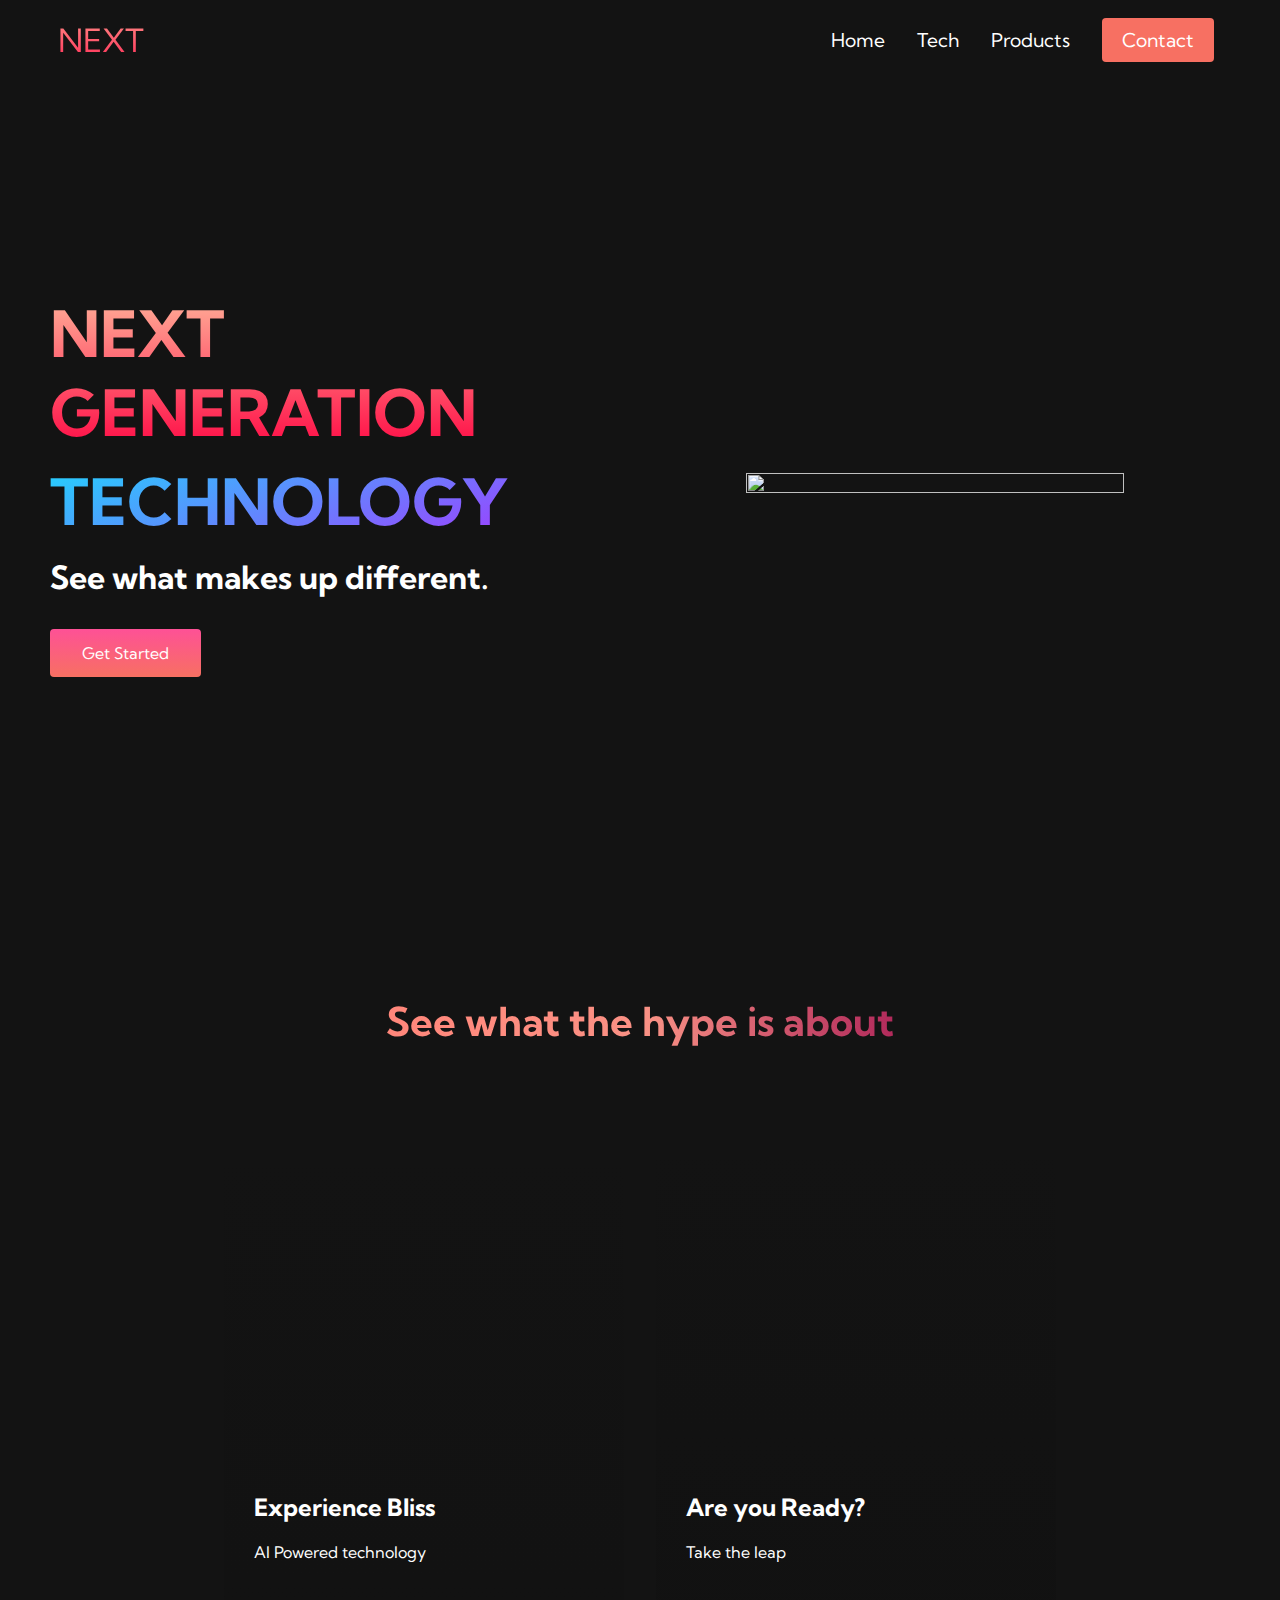
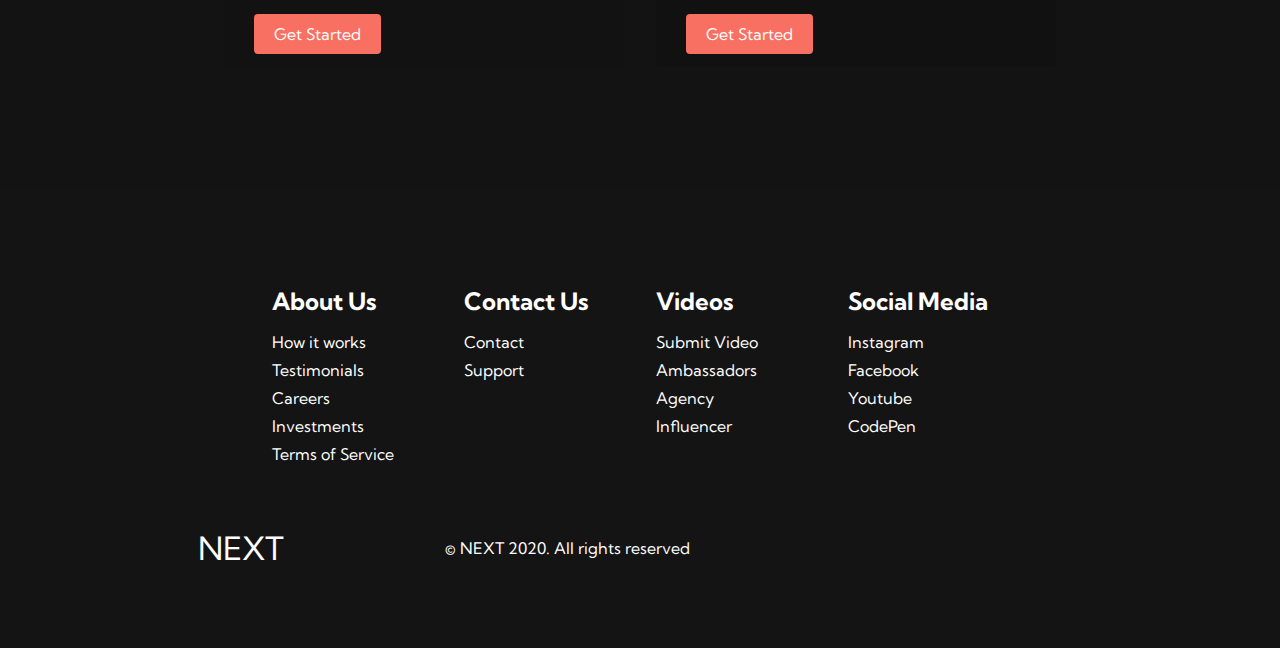
==== index.html @ 072d8ba7 "I have taken the images from Brian Design." ====
<!DOCTYPE html>
<html lang="en">
  <head>    
    <meta charset="UTF-8" />
    <meta name="viewport" content="width=device-width, initial-scale=1.0" />
    <title>HTML CSS Website</title>
    <link rel="stylesheet" href="styles.css" />
    <link
      rel="stylesheet"
      href="https://use.fontawesome.com/releases/v5.14.0/css/all.css"
      integrity="sha384-HzLeBuhoNPvSl5KYnjx0BT+WB0QEEqLprO+NBkkk5gbc67FTaL7XIGa2w1L0Xbgc"
      crossorigin="anonymous"
    />
    <link
      href="https://fonts.googleapis.com/css2?family=Kumbh+Sans:wght@400;700&display=swap"
      rel="stylesheet"
    />
  </head>
  <body>
    <!-- Navbar Section -->
    <nav class="navbar">
      <div class="navbar__container">
        <a href="/" id="navbar__logo"><i class="fas fa-gem"></i>NEXT</a>
        <div class="navbar__toggle" id="mobile-menu">
          <span class="bar"></span> <span class="bar"></span>
          <span class="bar"></span>
        </div>
        <ul class="navbar__menu">
          <li class="navbar__item">
            <a href="/" class="navbar__links">Home</a>
          </li>
          <li class="navbar__item">
            <a href="/tech.html" class="navbar__links">Tech</a>
          </li>
          <li class="navbar__item">
            <a href="https://www.amazon.in/gaming-pc/s?k=gaming+pc" class="navbar__links">Products</a>
          </li>
          <li class="navbar__btn"><a href="https://forms.gle/cqGmwR7iYsgmwYJW8" class="button">Contact</a></li>
        </ul>
      </div>
    </nav>

    <!-- Hero Section -->
    <div class="main">
      <div class="main__container">
        <div class="main__content">
          <h1>NEXT GENERATION</h1>
          <h2>TECHNOLOGY</h2>
          <p>See what makes up different.</p>
          <button class="main__btn"><a href="https://forms.gle/dpFReHUVJMtsFze59">Get Started</a></button>
        </div>
        <div class="main__img--container">
          <img id="main__img" src="https://raw.githubusercontent.com/briancodex/html-css-website-v1/4f36cb6bc7f8664bab3e975186694d97f1929d0c/images/pic1.svg"/>
        </div>
      </div>
    </div>

    <!-- Services Section -->
    <div class="services">
      <h1>See what the hype is about</h1>
      <div class="services__container">
        <div class="services__card">
          <h2>Experience Bliss</h2>
          <p>AI Powered technology</p>
          <button class="main__btn"><a href="https://en.wikipedia.org/wiki/Artificial_intelligence">Get Started</a></button>
        </div>
        <div class="services__card">
          <h2>Are you Ready?</h2>
          <p>Take the leap</p>
          <button class="main__btn"><a href="https://classroom.google.com/c/NTgwNjY3NTMyNzMx?cjc=7r7gy7p">Get Started</a></button>
        </div>
      </div>
    </div>

    <!-- Footer Section -->
    <div class="footer__container">
      <div class="footer__links">
        <div class="footer__link--wrapper">
          <div class="footer__link--items">
            <h2>About Us</h2>
            <a href="/">How it works</a> <a href="/">Testimonials</a>
            <a href="/">Careers</a> <a href="/">Investments</a>
            <a href="/">Terms of Service</a>
          </div>
          <div class="footer__link--items">
            <h2>Contact Us</h2>
            <a href="https://docs.google.com/forms/d/e/1FAIpQLSeNuU-J9yk3Qyxkyjv5CHjOvaHGURa1kSxPNXK8cobbdq_lbg/viewform?usp=pp_url&entry.2005620554=Umang+Sharma&entry.1045781291=sharmaumang791@gmail.com&entry.1166974658=7006433947&entry.839337160=It+is+a+testing+website.+I+created+so+that+I+could+show+some+creativity+to+you.+Thanks.">Contact</a> <a href="/">Support</a>
          </div>
        </div>
        <div class="footer__link--wrapper">
          <div class="footer__link--items">
            <h2>Videos</h2>
            <a href="mailto:sharmaumang791@gmail.com?Subject=Hello">Submit Video</a> <a href="/">Ambassadors</a>
            <a href="/">Agency</a> <a href="/">Influencer</a>
          </div>
          <div class="footer__link--items">
            <h2>Social Media</h2>
            <a href="https://www.instagram.com/7223_soniya">Instagram</a> <a href="https://www.facebook.com/people/Soniya-Sharma/100086252056830">Facebook</a>
            <a href="https://www.youtube.com/channel/UC_0kwRoP6ubbD6NZgyfI2Qw">Youtube</a> <a href="https://codepen.io/umangsharma7th">CodePen</a>
          </div>
        </div>
      </div>
      <section class="social__media">
        <div class="social__media--wrap">
          <div class="footer__logo">
            <a href="/" id="footer__logo"><i class="fas fa-gem"></i>NEXT</a>
          </div>
          <p class="website__rights">© NEXT 2020. All rights reserved</p>
          <div class="social__icons">
            <a
              class="social__icon--link"
              href="https://www.facebook.com/people/Soniya-Sharma/100086252056830"
              target="_blank"
              aria-label="Facebook"
            >
              <i class="fab fa-facebook"></i>
            </a>
            <a
              class="social__icon--link"
              href="https://www.instagram.com/7223_soniya"
              target="_blank"
              aria-label="Instagram"
            >
              <i class="fab fa-instagram"></i>
            </a>
            <a
              class="social__icon--link"
              href="https://www.youtube.com/channel/UC_0kwRoP6ubbD6NZgyfI2Qw"
              target="_blank"
              aria-label="Youtube"
            >
              <i class="fab fa-youtube"></i>
            </a>
            <a
              class="social__icon--link"
              href="https://github.com/UmangSharma7th/UmangSharma7th"
              target="_blank"
              aria-label="Github"
            >
              <i class="fab fa-github"></i>
            </a>
            <a
              class="social__icon--link"
              href="https://codepen.io/umangsharma7th"
              target="_blank"
              aria-label="CodePen"
            >
              <i class="fab fa-codepen"></i>
            </a>
          </div>
        </div>
      </section>
    </div>
    <script src="app.js"></script>
  </body>
</html>
---- styles.css ----
* {
    box-sizing: border-box;
    margin: 0;
    padding: 0;
    font-family: 'Kumbh Sans', sans-serif;
  }
  
  .navbar {
    background: #131313;
    height: 80px;
    display: flex;
    justify-content: center;
    align-items: center;
    font-size: 1.2rem;
    position: sticky;
    top: 0;
    z-index: 999;
  }
  
  .navbar__container {
    display: flex;
    justify-content: space-between;
    height: 80px;
    z-index: 1;
    width: 100%;
    max-width: 1300px;
    margin-right: auto;
    margin-left: auto;
    padding-right: 50px;
    padding-left: 50px;
  }
  
  #navbar__logo {
    background-color: #ff8177;
    background-image: linear-gradient(to top, #ff0844 0%, #ffb199 100%);
    background-size: 100%;
    -webkit-background-clip: text;
    -moz-background-clip: text;
    -webkit-text-fill-color: transparent;
    -moz-text-fill-color: transparent;
    display: flex;
    align-items: center;
    cursor: pointer;
    text-decoration: none;
    font-size: 2rem;
  }
  
  .fa-gem {
    margin-right: 0.5rem;
  }
  
  .navbar__menu {
    display: flex;
    align-items: center;
    list-style: none;
    text-align: center;
  }
  
  .navbar__item {
    height: 80px;
  }
  
  .navbar__links {
    color: #fff;
    display: flex;
    align-items: center;
    justify-content: center;
    text-decoration: none;
    padding: 0 1rem;
    height: 100%;
  }
  
  .navbar__btn {
    display: flex;
    justify-content: center;
    align-items: center;
    padding: 0 1rem;
    width: 100%;
  }
  
  .button {
    display: flex;
    justify-content: center;
    align-items: center;
    text-decoration: none;
    padding: 10px 20px;
    height: 100%;
    width: 100%;
    border: none;
    outline: none;
    border-radius: 4px;
    background: #f77062;
    color: #fff;
  }
  
  .button:hover {
    background: #4837ff;
    transition: all 0.3s ease;
  }
  
  .navbar__links:hover {
    color: #f77062;
    transition: all 0.3s ease;
  }
  
  @media screen and (max-width: 960px) {
    .navbar__container {
      display: flex;
      justify-content: space-between;
      height: 80px;
      z-index: 1;
      width: 100%;
      max-width: 1300px;
      padding: 0;
    }
  
    .navbar__menu {
      display: grid;
      grid-template-columns: auto;
      margin: 0;
      width: 100%;
      position: absolute;
      top: -1000px;
      opacity: 1;
      transition: all 0.5s ease;
      height: 50vh;
      z-index: -1;
    }
  
    .navbar__menu.active {
      background: #131313;
      top: 100%;
      opacity: 1;
      transition: all 0.5s ease;
      z-index: 99;
      height: 50vh;
      font-size: 1.6rem;
    }
  
    #navbar__logo {
      padding-left: 25px;
    }
  
    .navbar__toggle .bar {
      width: 25px;
      height: 3px;
      margin: 5px auto;
      transition: all 0.3s ease-in-out;
      background: #fff;
    }
  
    .navbar__item {
      width: 100%;
    }
  
    .navbar__links {
      text-align: center;
      padding: 2rem;
      width: 100%;
      display: table;
    }
  
    .navbar__btn {
      padding-bottom: 2rem;
    }
  
    .button {
      display: flex;
      justify-content: center;
      align-items: center;
      width: 80%;
      height: 80px;
      margin: 0;
    }
  
    #mobile-menu {
      position: absolute;
      top: 20%;
      right: 5%;
      transform: translate(5%, 20%);
    }
  
    .navbar__toggle .bar {
      display: block;
      cursor: pointer;
    }
  
    #mobile-menu.is-active .bar:nth-child(2) {
      opacity: 0;
    }
  
    #mobile-menu.is-active .bar:nth-child(1) {
      transform: translateY(8px) rotate(45deg);
    }
  
    #mobile-menu.is-active .bar:nth-child(3) {
      transform: translateY(-8px) rotate(-45deg);
    }
  }
  
  /* Main Content CSS */
  .main {
    background-color: #141414;
  }
  
  .main__container {
    display: grid;
    grid-template-columns: 1fr 1fr;
    align-items: center;
    justify-self: center;
    margin: 0 auto;
    height: 90vh;
    background-color: #131313;
    z-index: 1;
    width: 100%;
    max-width: 1300px;
    padding-right: 50px;
    padding-left: 50px;
  }
  
  .main__content {
    color: #fff;
    width: 100%;
  }
  
  .main__content h1 {
    font-size: 4rem;
    background-color: #ff8177;
    background-image: linear-gradient(to top, #ff0844 0%, #ffb199 100%);
    background-size: 100%;
    -webkit-background-clip: text;
    -moz-background-clip: text;
    -webkit-text-fill-color: transparent;
    -moz-text-fill-color: transparent;
  }
  
  .main__content h2 {
    font-size: 4rem;
    margin-top: 10px;
    background-color: #ff8177;
    background-image: linear-gradient(-20deg, #b721ff 0%, #21d4fd 100%);
    background-size: 100%;
    -webkit-background-clip: text;
    -moz-background-clip: text;
    -webkit-text-fill-color: transparent;
    -moz-text-fill-color: transparent;
  }
  
  .main__content p {
    margin-top: 1rem;
    font-size: 2rem;
    font-weight: 700;
  }
  
  .main__btn {
    font-size: 1rem;
    background-image: linear-gradient(to top, #f77062 0%, #fe5196 100%);
    padding: 14px 32px;
    border: none;
    border-radius: 4px;
    color: #fff;
    margin-top: 2rem;
    cursor: pointer;
    position: relative;
    transition: all 0.35s;
    outline: none;
  }
  
  .main__btn a {
    position: relative;
    z-index: 2;
    color: #fff;
    text-decoration: none;
  }
  
  .main__btn:after {
    position: absolute;
    content: '';
    top: 0;
    left: 0;
    width: 0;
    height: 100%;
    background: #4837ff;
    transition: all 0.35s;
    border-radius: 4px;
  }
  
  .main__btn:hover {
    color: #fff;
  }
  
  .main__btn:hover:after {
    width: 100%;
  }
  
  .main__img--container {
    text-align: center;
  }
  
  #main__img {
    height: 80%;
    width: 80%;
  }
  
  /* Mobile Responsive */
  @media screen and (max-width: 768px) {
    .main__container {
      display: grid;
      grid-template-columns: auto;
      align-items: center;
      justify-self: center;
      width: 100%;
      margin: 0 auto;
      height: 90vh;
    }
  
    .main__content {
      text-align: center;
      margin-bottom: 4rem;
    }
  
    .main__content h1 {
      font-size: 2.5rem;
      margin-top: 2rem;
    }
  
    .main__content h2 {
      font-size: 3rem;
    }
  
    .main__content p {
      margin-top: 1rem;
      font-size: 1.5rem;
    }
  }
  
  @media screen and (max-width: 480px) {
    .main__content h1 {
      font-size: 2rem;
      margin-top: 3rem;
    }
  
    .main__content h2 {
      font-size: 2rem;
    }
  
    .main__content p {
      margin-top: 2rem;
      font-size: 1.5rem;
    }
  
    .main__btn {
      padding: 12px 36px;
      margin: 2.5rem 0;
    }
  }
  
  /* Services Section */
  .services {
    background: #131313;
    display: flex;
    flex-direction: column;
    justify-content: center;
    align-items: center;
    height: 100vh;
  }
  
  .services h1 {
    background-color: #ff8177;
    background-image: linear-gradient(
      to right,
      #ff8177 0%,
      #ff867a 0%,
      #ff8c7f 21%,
      #f99185 52%,
      #cf556c 78%,
      #b12a5b 100%
    );
    background-size: 100%;
    -webkit-background-clip: text;
    -moz-background-clip: text;
    -webkit-text-fill-color: transparent;
    -moz-text-fill-color: transparent;
    margin-bottom: 5rem;
    font-size: 2.5rem;
  }
  
  .services__container {
    display: flex;
    justify-content: center;
    flex-wrap: wrap;
  }
  
  .services__card {
    margin: 1rem;
    height: 525px;
    width: 400px;
    border-radius: 4px;
    background-image: linear-gradient(
        to bottom,
        rgba(0, 0, 0, 0) 0%,
        rgba(17, 17, 17, 0.6) 100%
      ),
      url('https://github.com/briancodex/html-css-website-v1/blob/master/images/pic3.jpg?raw=true');
    background-size: cover;
    position: relative;
    color: #fff;
  }
  
  .services__card:before {
    opacity: 0.2;
  }
  
  .services__card:nth-child(2) {
    background-image: linear-gradient(
        to bottom,
        rgba(0, 0, 0, 0) 0%,
        rgba(17, 17, 17, 0.9) 100%
      ),
      url('https://github.com/briancodex/html-css-website-v1/blob/master/images/pic4.jpg?raw=true');
  }
  
  .services__card h2 {
    position: absolute;
    top: 350px;
    left: 30px;
  }
  
  .services__card p {
    position: absolute;
    top: 400px;
    left: 30px;
  }
  
  .services__card button {
    color: #fff;
    padding: 10px 20px;
    border: none;
    outline: none;
    border-radius: 4px;
    background: #f77062;
    position: absolute;
    top: 440px;
    left: 30px;
    font-size: 1rem;
  }
  
  .services__card button:hover {
    cursor: pointer;
  }
  
  .services__card:hover {
    transform: scale(1.075);
    transition: 0.2s ease-in;
    cursor: pointer;
  }
  
  @media screen and (max-width: 960px) {
    .services {
      height: 1600px;
    }
  
    .services h1 {
      font-size: 2rem;
      margin-top: 12rem;
    }
  }
  
  @media screen and (max-width: 480px) {
    .services {
      height: 1400px;
    }
  
    .services h1 {
      font-size: 1.2rem;
    }
  
    .services__card {
      width: 300px;
    }
  }
  
  /* Footer CSS */
  .footer__container {
    background-color: #141414;
    padding: 5rem 0;
    display: flex;
    flex-direction: column;
    justify-content: center;
    align-items: center;
  }
  
  #footer__logo {
    color: #fff;
    display: flex;
    align-items: center;
    cursor: pointer;
    text-decoration: none;
    font-size: 2rem;
  }
  
  .footer__links {
    width: 100%;
    max-width: 1000px;
    display: flex;
    justify-content: center;
  }
  
  .footer__link--wrapper {
    display: flex;
  }
  
  .footer__link--items {
    display: flex;
    flex-direction: column;
    align-items: flex-start;
    margin: 16px;
    text-align: left;
    width: 160px;
    box-sizing: border-box;
  }
  
  .footer__link--items h2 {
    margin-bottom: 16px;
  }
  
  .footer__link--items > h2 {
    color: #fff;
  }
  
  .footer__link--items a {
    color: #fff;
    text-decoration: none;
    margin-bottom: 0.5rem;
  }
  
  .footer__link--items a:hover {
    color: #e9e9e9;
    transition: 0.3s ease-out;
  }
  
  /* Social Icons */
  .social__icon--link {
    color: #fff;
    font-size: 24px;
  }
  
  .social__media {
    max-width: 1000px;
    width: 100%;
  }
  
  .social__media--wrap {
    display: flex;
    justify-content: space-between;
    align-items: center;
    width: 90%;
    max-width: 1000px;
    margin: 40px auto 0 auto;
  }
  
  .social__icons {
    display: flex;
    justify-content: space-between;
    align-items: center;
    width: 240px;
  }
  
  .social__logo {
    color: #fff;
    justify-self: start;
    margin-left: 20px;
    cursor: pointer;
    text-decoration: none;
    font-size: 2rem;
    display: flex;
    align-items: center;
    margin-bottom: 16px;
  }
  
  .website__rights {
    color: #fff;
  }
  
  @media screen and (max-width: 820px) {
    .footer__links {
      padding-top: 2rem;
    }
  
    #footer__logo {
      margin-bottom: 2rem;
    }
  
    .website__rights {
      margin-bottom: 2rem;
    }
  
    .footer__link--wrapper {
      flex-direction: column;
    }
  
    .social__media--wrap {
      flex-direction: column;
    }
  }
  
  @media screen and (max-width: 480px) {
    .footer__link--items {
      margin: 0;
      padding: 10px;
      width: 100%;
    }
  }
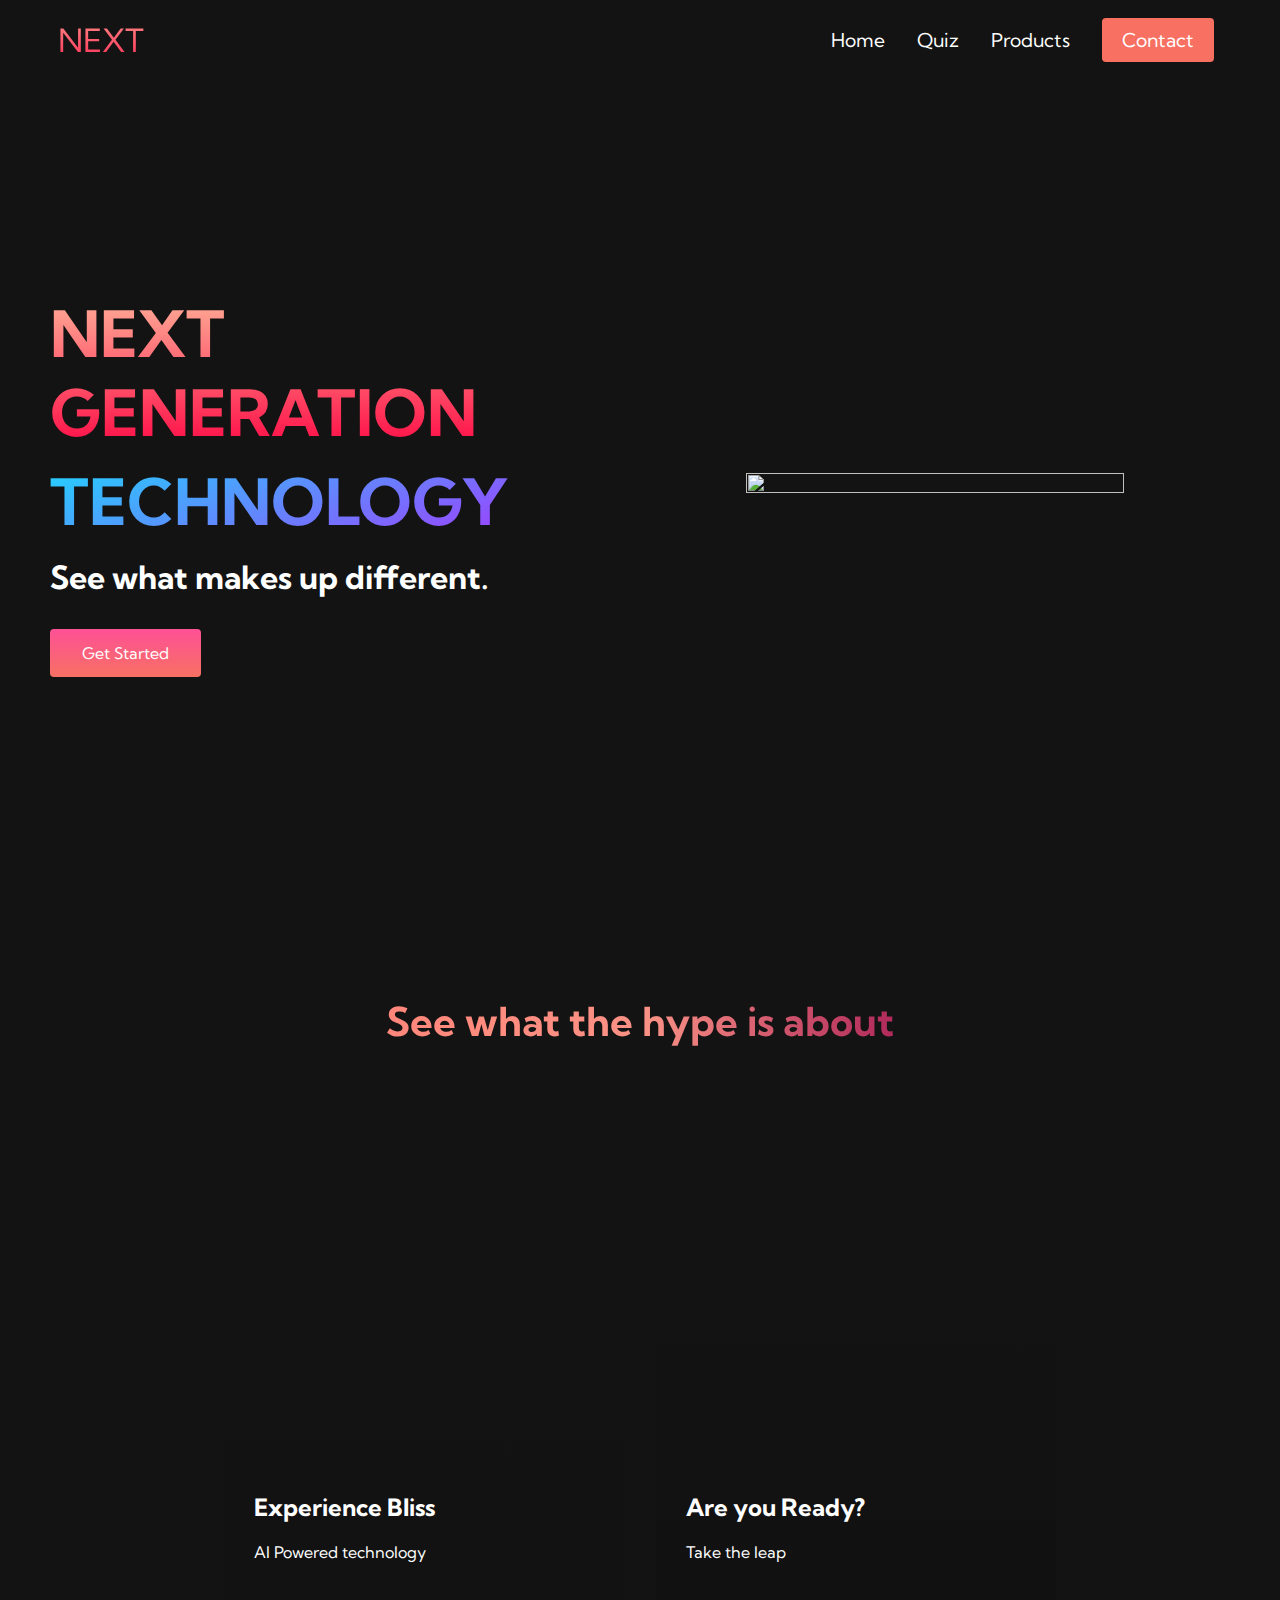
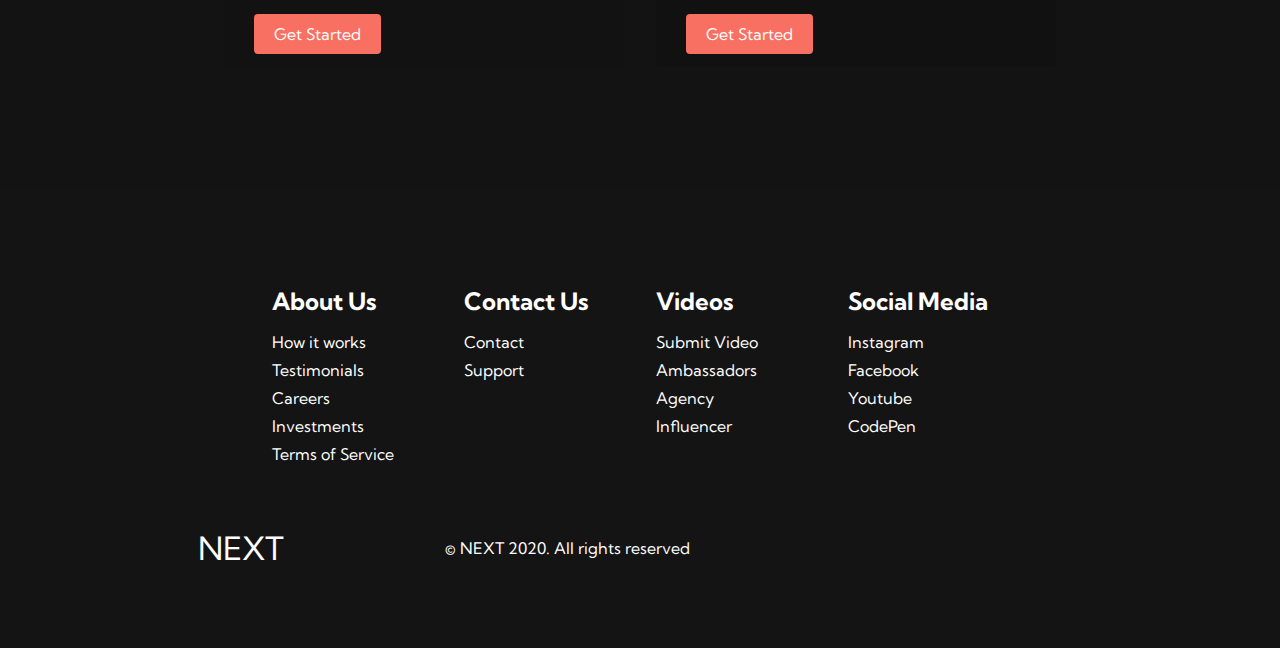
==== commit 1958c92a: "Update index.html" ====
--- a/index.html
+++ b/index.html
@@ -3,7 +3,7 @@
   <head>    
     <meta charset="UTF-8" />
     <meta name="viewport" content="width=device-width, initial-scale=1.0" />
-    <title>HTML CSS Website</title>
+    <title>Technology Course Website</title>
     <link rel="stylesheet" href="styles.css" />
     <link
       rel="stylesheet"
@@ -30,12 +30,12 @@
             <a href="/" class="navbar__links">Home</a>
           </li>
           <li class="navbar__item">
-            <a href="/tech.html" class="navbar__links">Tech</a>
+            <a href="/tech.html" class="navbar__links">Quiz</a>
           </li>
           <li class="navbar__item">
-            <a href="https://www.amazon.in/gaming-pc/s?k=gaming+pc" class="navbar__links">Products</a>
+            <a href="/" class="navbar__links">Products</a>
           </li>
-          <li class="navbar__btn"><a href="https://forms.gle/cqGmwR7iYsgmwYJW8" class="button">Contact</a></li>
+          <li class="navbar__btn"><a href="https://forms.gle/884CFQrQUcKyxEQL9" class="button">Contact</a></li>
         </ul>
       </div>
     </nav>
@@ -47,7 +47,7 @@
           <h1>NEXT GENERATION</h1>
           <h2>TECHNOLOGY</h2>
           <p>See what makes up different.</p>
-          <button class="main__btn"><a href="https://forms.gle/dpFReHUVJMtsFze59">Get Started</a></button>
+          <button class="main__btn"><a href="https://forms.gle/owRtYvgEAQutwyRc7">Get Started</a></button>
         </div>
         <div class="main__img--container">
           <img id="main__img" src="https://raw.githubusercontent.com/briancodex/html-css-website-v1/4f36cb6bc7f8664bab3e975186694d97f1929d0c/images/pic1.svg"/>
@@ -62,12 +62,12 @@
         <div class="services__card">
           <h2>Experience Bliss</h2>
           <p>AI Powered technology</p>
-          <button class="main__btn"><a href="https://en.wikipedia.org/wiki/Artificial_intelligence">Get Started</a></button>
+          <button class="main__btn"><a href="https://www.youtube.com/channel/UC_0kwRoP6ubbD6NZgyfI2Qw">Get Started</a></button>
         </div>
         <div class="services__card">
           <h2>Are you Ready?</h2>
           <p>Take the leap</p>
-          <button class="main__btn"><a href="https://classroom.google.com/c/NTgwNjY3NTMyNzMx?cjc=7r7gy7p">Get Started</a></button>
+          <button class="main__btn"><a href="https://us05web.zoom.us/j/4530688260?pwd=xtRblntnwi6Q0w9pbYQ2CT1GxJQR0S.1&omn=81106831627">Get Started</a></button>
         </div>
       </div>
     </div>
@@ -84,7 +84,7 @@
           </div>
           <div class="footer__link--items">
             <h2>Contact Us</h2>
-            <a href="https://docs.google.com/forms/d/e/1FAIpQLSeNuU-J9yk3Qyxkyjv5CHjOvaHGURa1kSxPNXK8cobbdq_lbg/viewform?usp=pp_url&entry.2005620554=Umang+Sharma&entry.1045781291=sharmaumang791@gmail.com&entry.1166974658=7006433947&entry.839337160=It+is+a+testing+website.+I+created+so+that+I+could+show+some+creativity+to+you.+Thanks.">Contact</a> <a href="/">Support</a>
+            <a href="https://forms.gle/884CFQrQUcKyxEQL9">Contact</a> <a href="/">Support</a>
           </div>
         </div>
         <div class="footer__link--wrapper">
@@ -95,7 +95,7 @@
           </div>
           <div class="footer__link--items">
             <h2>Social Media</h2>
-            <a href="https://www.instagram.com/7223_soniya">Instagram</a> <a href="https://www.facebook.com/people/Soniya-Sharma/100086252056830">Facebook</a>
+            <a href="/">Instagram</a> <a href="/">Facebook</a>
             <a href="https://www.youtube.com/channel/UC_0kwRoP6ubbD6NZgyfI2Qw">Youtube</a> <a href="https://codepen.io/umangsharma7th">CodePen</a>
           </div>
         </div>
@@ -109,7 +109,7 @@
           <div class="social__icons">
             <a
               class="social__icon--link"
-              href="https://www.facebook.com/people/Soniya-Sharma/100086252056830"
+              href="/"
               target="_blank"
               aria-label="Facebook"
             >
@@ -117,7 +117,7 @@
             </a>
             <a
               class="social__icon--link"
-              href="https://www.instagram.com/7223_soniya"
+              href="/"
               target="_blank"
               aria-label="Instagram"
             >
@@ -153,4 +153,4 @@
     </div>
     <script src="app.js"></script>
   </body>
-</html>+</html>
